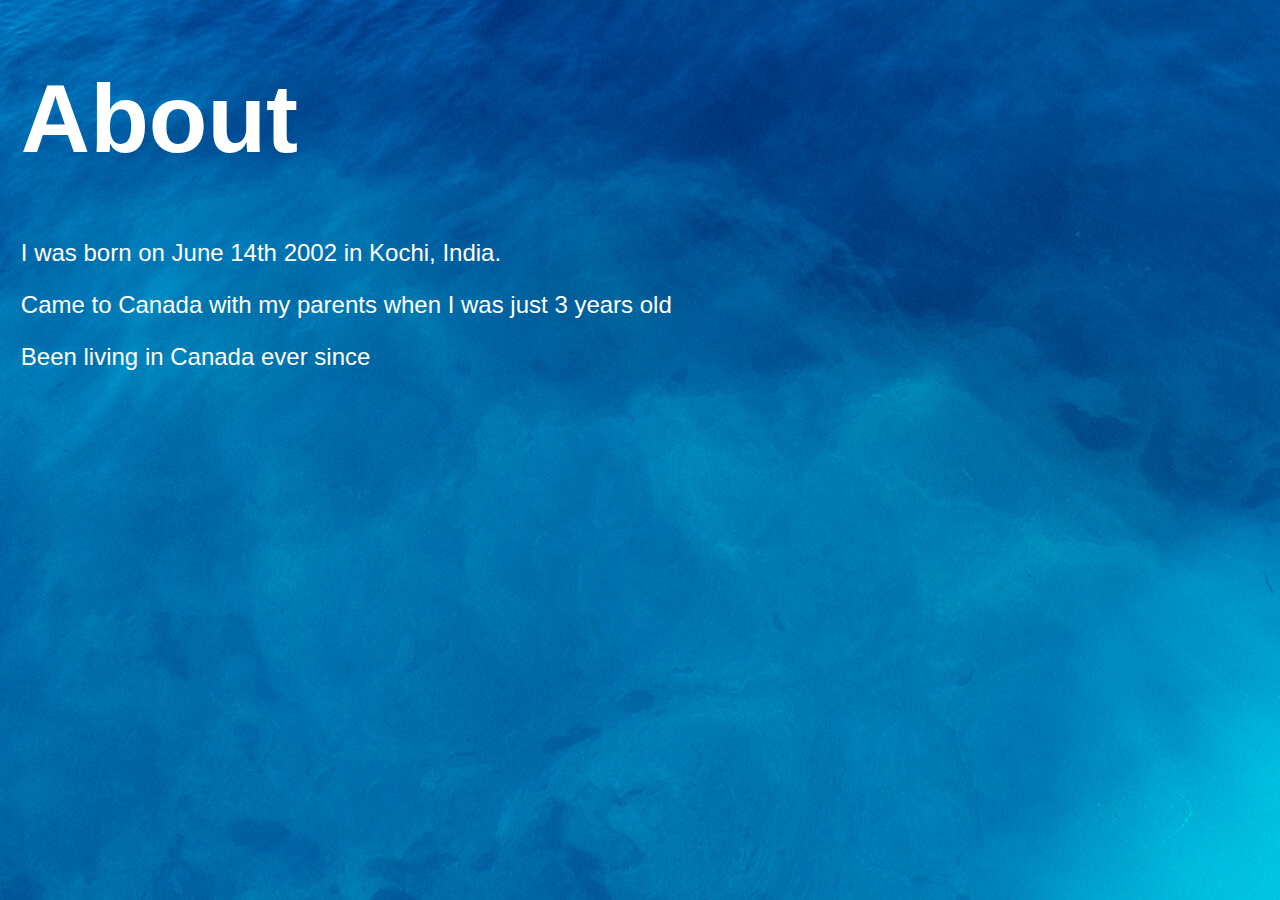
==== about.html @ 2481165e "first commit" ====
<!DOCTYPE html>
<html lang="en">
    <head>
        <meta charset="UTF-8" />
        <meta name="viewport" content="width=device-width, initial-scale=1.0" />
        <title>About</title>
        <link
            rel="stylesheet"
            href="https://cdnjs.cloudflare.com/ajax/libs/animate.css/4.1.1/animate.min.css"
        />
        <link rel="stylesheet" href="basestyle.css" />
        <link rel="stylesheet" href="opagesstyle.css">
    </head>
    <body>
        <h1 class="animate__animated animate__fadeInDown">About</h1>
        <div class="animate__animated animate__zoomIn" id="sentences">
            <p>I was born on June 14th 2002 in Kochi, India.</p>
            <p>Came to Canada with my parents when I was just 3 years old</p>
            <p>Been living in Canada ever since</p>
        </div>
    </body>
</html>
---- basestyle.css ----
body {
    background-color: black;
    font-family: -apple-system, BlinkMacSystemFont, 'Segoe UI', Roboto, Oxygen, Ubuntu, Cantarell, 'Open Sans', 'Helvetica Neue', sans-serif;
}

h1 {
    /*margin-top: 0.05%;*/
    /*font-size: 5em;*/
    text-align: center;
    color: white;
}

p {
    font-size: 1.2em;
    text-align: center;
    color: white;
}
---- opagesstyle.css ----
h1 {
    text-align: left;
    margin-left: 1vw;
    font-size: 6em;
}

p {
    text-align-last: left;
    margin-left: 1vw;
    font-size: 1.5em;
}

body {
    background-image: url(images/ocean1.png);
}
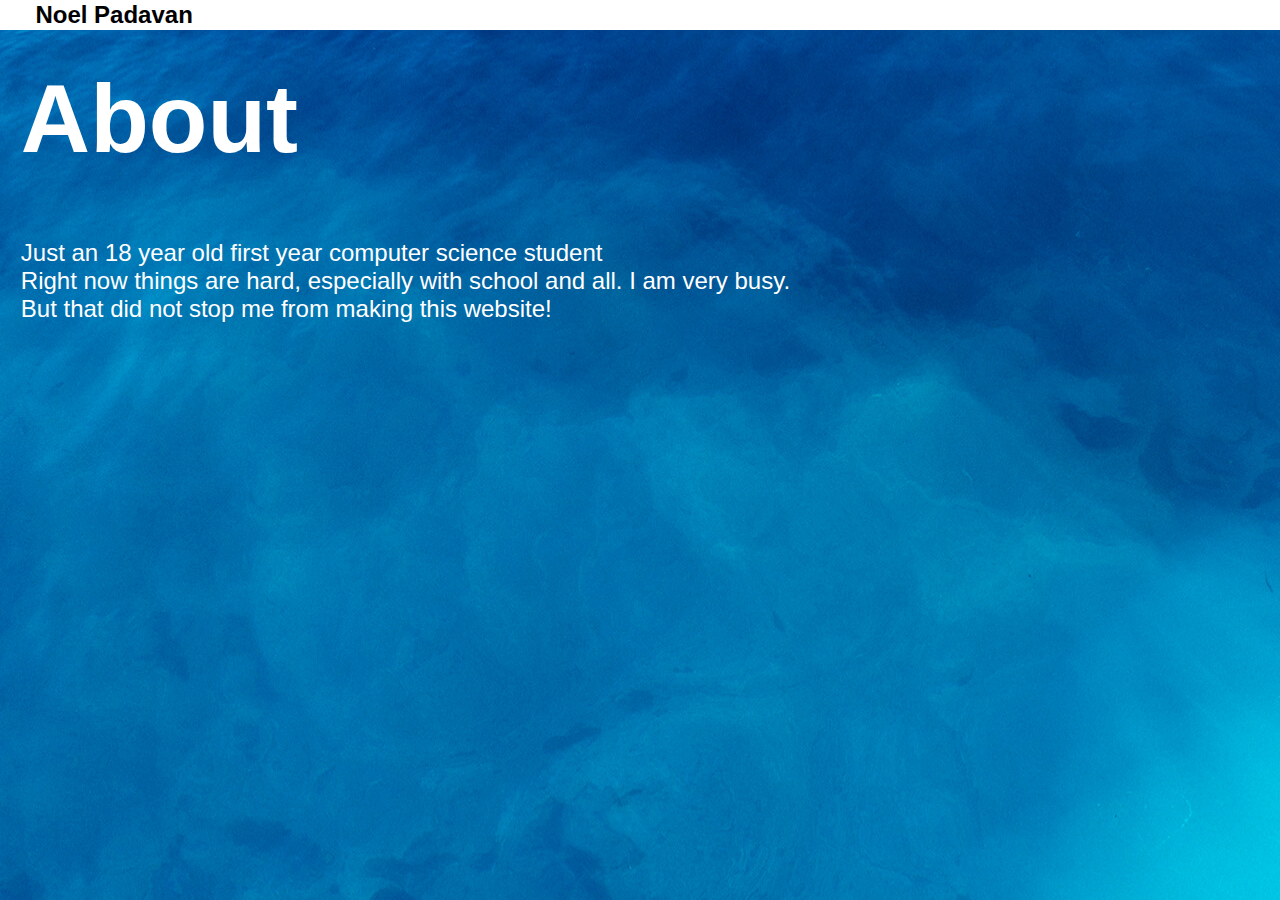
==== commit ce302eb8: "started work on about page" ====
--- a/about.html
+++ b/about.html
@@ -8,15 +8,24 @@
             rel="stylesheet"
             href="https://cdnjs.cloudflare.com/ajax/libs/animate.css/4.1.1/animate.min.css"
         />
-        <link rel="stylesheet" href="basestyle.css" />
-        <link rel="stylesheet" href="opagesstyle.css">
+        <link rel="stylesheet" href="css/basestyle.css" />
+        <link rel="stylesheet" href="css/opagesstyle.css" />
+        <link rel="stylesheet" href="css/aboutstyle.css" />
     </head>
     <body>
-        <h1 class="animate__animated animate__fadeInDown">About</h1>
-        <div class="animate__animated animate__zoomIn" id="sentences">
-            <p>I was born on June 14th 2002 in Kochi, India.</p>
-            <p>Came to Canada with my parents when I was just 3 years old</p>
-            <p>Been living in Canada ever since</p>
+        <header>
+            <nav>
+                <a href="">Noel Padavan</a>
+            </nav>
+        </header>
+        <h1 class="animate__animated animate__fadeIn">About</h1>
+        <div class="animate__animated animate__fadeIn" id="sentences">
+            <p>
+                Just an 18 year old first year computer science student <br />
+                Right now things are hard, especially with school and all. I am
+                very busy. <br />
+                But that did not stop me from making this website!
+            </p>
         </div>
     </body>
 </html>
--- a/css/basestyle.css
+++ b/css/basestyle.css
@@ -0,0 +1,17 @@
+body {
+    background-color: black;
+    font-family: -apple-system, BlinkMacSystemFont, 'Segoe UI', Roboto, Oxygen, Ubuntu, Cantarell, 'Open Sans', 'Helvetica Neue', sans-serif;
+}
+
+h1 {
+    /*margin-top: 0.05%;*/
+    /*font-size: 5em;*/
+    text-align: center;
+    color: white;
+}
+
+p {
+    font-size: 1.2em;
+    text-align: center;
+    color: white;
+}
--- a/css/opagesstyle.css
+++ b/css/opagesstyle.css
@@ -0,0 +1,15 @@
+h1 {
+    text-align: left;
+    font-size: 6em;
+    margin-left: 1vw;
+}
+
+p {
+    text-align-last: left;
+    font-size: 1.5em;
+    margin-left: 1vw;
+}
+
+body {
+    background-image: url(images/ocean1.png);
+}--- a/css/aboutstyle.css
+++ b/css/aboutstyle.css
@@ -0,0 +1,25 @@
+.animate__animated.animate__fadeIn {
+    --animate-duration: 2s;
+}
+
+header {
+    border-style: solid;
+    border-color: white;
+    background-color: white;
+    text-align: left;
+    overflow: hidden;
+    position: fixed;
+    line-height: 100%;
+    top: 0;
+    right: 0;
+    width: 100%;
+    font-family: -apple-system, BlinkMacSystemFont, 'Segoe UI', Roboto, Oxygen, Ubuntu, Cantarell, 'Open Sans', 'Helvetica Neue', sans-serif;
+    font-weight: bold;
+    font-size: 1.5em;
+}
+
+nav > a{
+    text-decoration: none;
+    color: black;
+    margin-left: 3vw;
+}
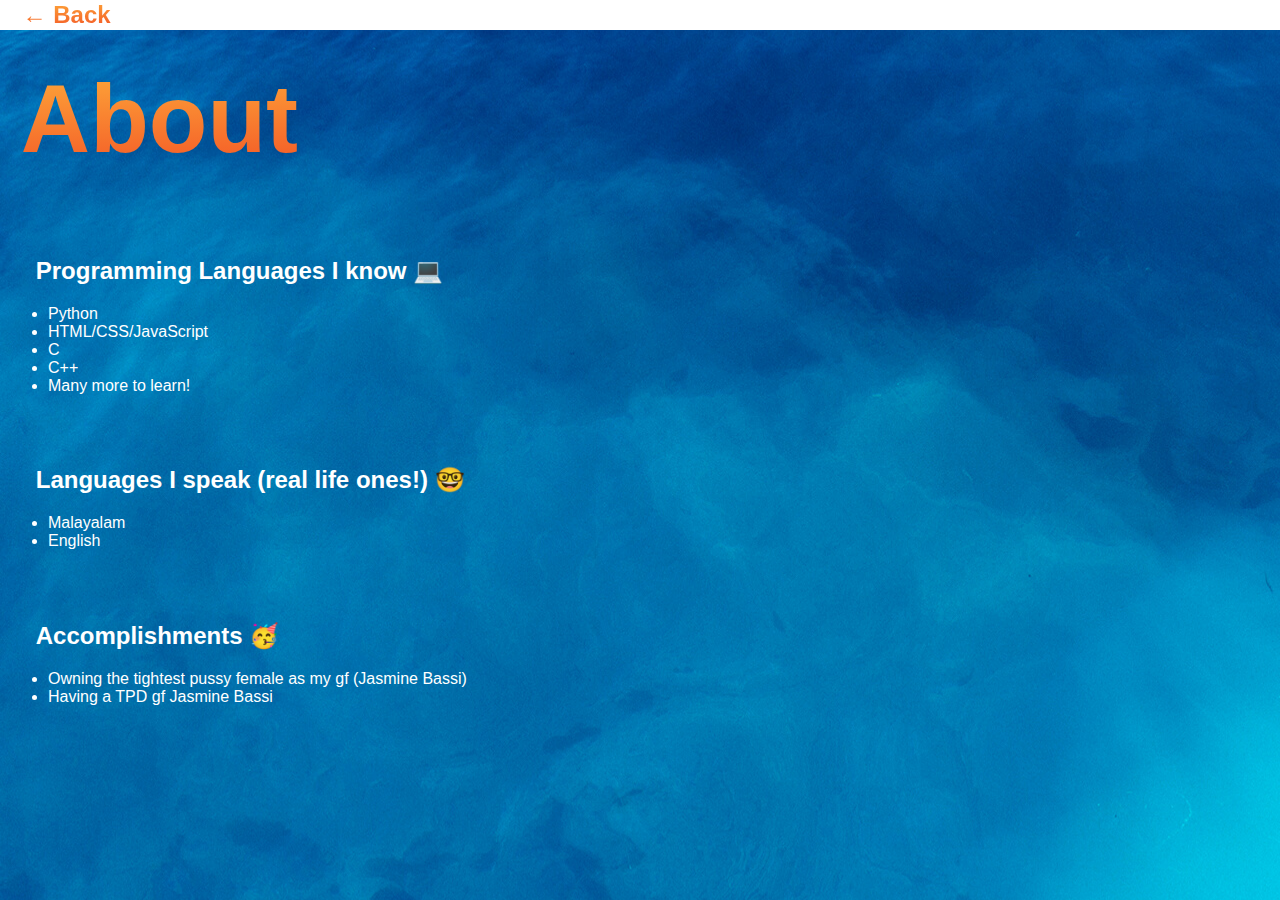
==== commit 54bf5ca9: "made website look awesome" ====
--- a/about.html
+++ b/about.html
@@ -15,17 +15,36 @@
     <body>
         <header>
             <nav>
-                <a href="">Noel Padavan</a>
+                <a href="index.html">← Back</a>
             </nav>
         </header>
-        <h1 class="animate__animated animate__fadeIn">About</h1>
-        <div class="animate__animated animate__fadeIn" id="sentences">
-            <p>
-                Just an 18 year old first year computer science student <br />
-                Right now things are hard, especially with school and all. I am
-                very busy. <br />
-                But that did not stop me from making this website!
-            </p>
+        <h1 class="animate__animated animate__fadeIn"><span>About</span></h1>
+        <br><br>
+        <div class="animate__animated animate__fadeIn" id="programminglangs">
+            <ul>
+                <h2>Programming Languages I know 💻</h2>
+                <li>Python</li>
+                <li>HTML/CSS/JavaScript</li>
+                <li>C</li>
+                <li>C++</li>
+                <li>Many more to learn!</li>
+            </ul>
+        </div>
+        <br><br>
+        <div class="animate__animated animate__fadeIn" id="languagesspoken">
+            <ul>
+                <h2>Languages I speak (real life ones!) 🤓</h2>
+                <li>Malayalam</li>
+                <li>English</li>
+            </ul>
+        </div>
+        <br><br>
+        <div class="animate__animated animate__fadeIn" id="accomplishments">
+            <ul>
+                <h2>Accomplishments 🥳</h2>
+                <li>Owning the tightest pussy female as my gf (Jasmine Bassi)</li>
+                <li>Having a TPD gf Jasmine Bassi</li>
+            </ul>
         </div>
     </body>
 </html>
--- a/css/aboutstyle.css
+++ b/css/aboutstyle.css
@@ -1,7 +1,7 @@
 .animate__animated.animate__fadeIn {
     --animate-duration: 2s;
 }
-
+/* controls everything for the header, makes it stick to top*/
 header {
     border-style: solid;
     border-color: white;
@@ -13,13 +13,65 @@
     top: 0;
     right: 0;
     width: 100%;
-    font-family: -apple-system, BlinkMacSystemFont, 'Segoe UI', Roboto, Oxygen, Ubuntu, Cantarell, 'Open Sans', 'Helvetica Neue', sans-serif;
     font-weight: bold;
     font-size: 1.5em;
+}
+
+#programminglangs {
+    margin-top: -3%;
+}
+
+h2 {
+    margin-left: -1%;
+    color: white;
+}
+
+ul {
+    color: white;
 }
 
 nav > a{
     text-decoration: none;
     color: black;
-    margin-left: 3vw;
+    margin-left: 2vw;
 }
+
+/* for writing purposes only 
+body {
+    background-image: none;
+}
+*/
+
+span {
+    background-image: -webkit-linear-gradient(92deg, #f35626, #feab3a);
+    background-clip: text;
+    -webkit-background-clip: text;
+    -webkit-text-fill-color: transparent;
+    -webkit-animation: hue 10s infinite linear;
+}
+
+@-webkit-keyframes hue {
+    from {
+        -webkit-filter: hue-rotate(0deg);
+    }
+    to {
+        -webkit-filter: hue-rotate(-360deg);
+    }
+}
+
+nav > a {
+    background-image: -webkit-linear-gradient(92deg, #f35626, #feab3a);
+    background-clip: text;
+    -webkit-background-clip: text;
+    -webkit-text-fill-color: transparent;
+    -webkit-animation: hue 10s infinite linear;
+}
+
+@-webkit-keyframes hue {
+    from {
+        -webkit-filter: hue-rotate(0deg);
+    }
+    to {
+        -webkit-filter: hue-rotate(-360deg);
+    }
+}
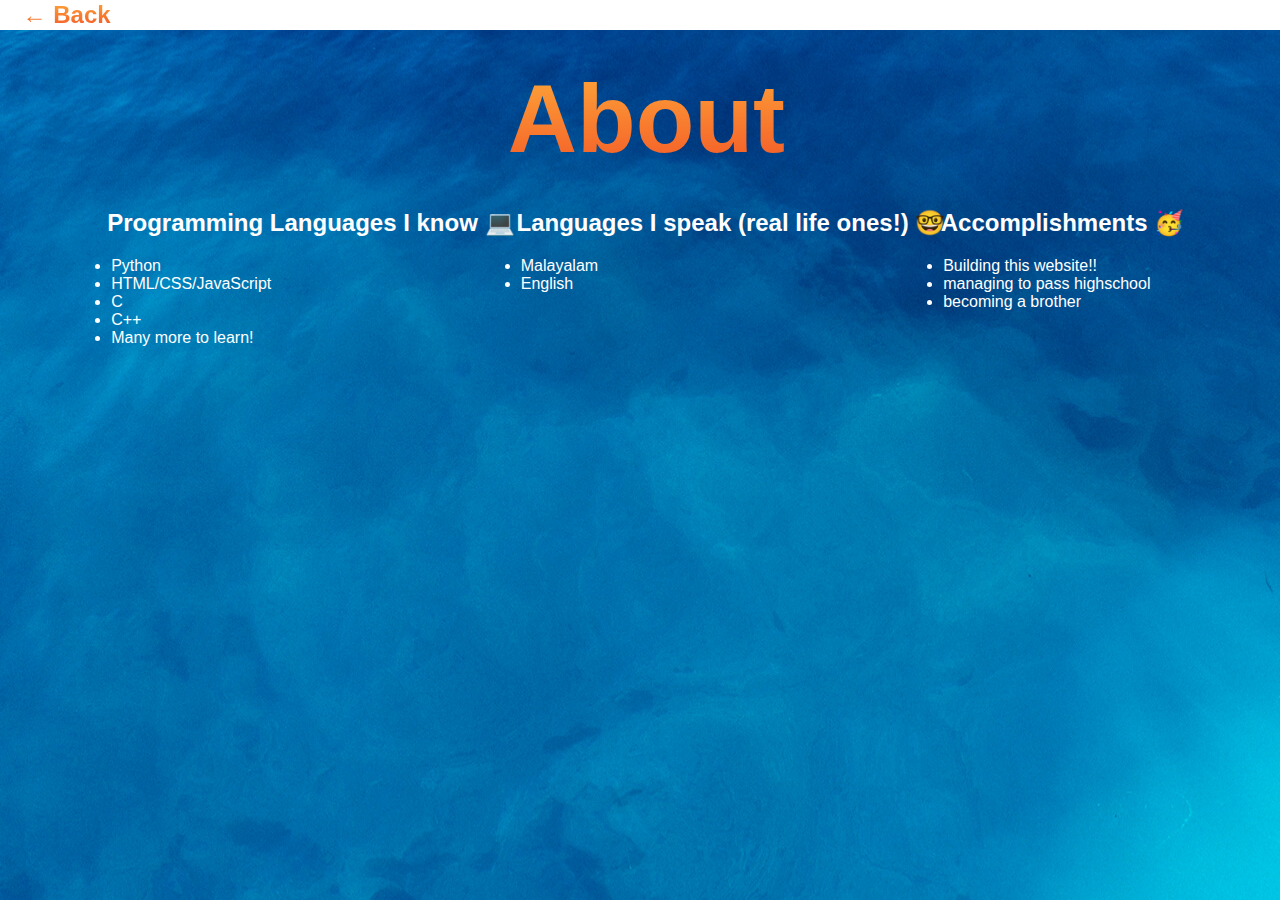
==== commit 091f9725: "some awesome stuff" ====
--- a/about.html
+++ b/about.html
@@ -13,38 +13,40 @@
         <link rel="stylesheet" href="css/aboutstyle.css" />
     </head>
     <body>
-        <header>
+        <header class="animate__animated animate__bounceInDown">
             <nav>
                 <a href="index.html">← Back</a>
             </nav>
         </header>
-        <h1 class="animate__animated animate__fadeIn"><span>About</span></h1>
+        <h1 class="animate__animated animate__bounceInDown"><span>About</span></h1>
         <br><br>
-        <div class="animate__animated animate__fadeIn" id="programminglangs">
-            <ul>
-                <h2>Programming Languages I know 💻</h2>
-                <li>Python</li>
-                <li>HTML/CSS/JavaScript</li>
-                <li>C</li>
-                <li>C++</li>
-                <li>Many more to learn!</li>
-            </ul>
-        </div>
-        <br><br>
-        <div class="animate__animated animate__fadeIn" id="languagesspoken">
-            <ul>
-                <h2>Languages I speak (real life ones!) 🤓</h2>
-                <li>Malayalam</li>
-                <li>English</li>
-            </ul>
-        </div>
-        <br><br>
-        <div class="animate__animated animate__fadeIn" id="accomplishments">
-            <ul>
-                <h2>Accomplishments 🥳</h2>
-                <li>Owning the tightest pussy female as my gf (Jasmine Bassi)</li>
-                <li>Having a TPD gf Jasmine Bassi</li>
-            </ul>
-        </div>
+        <div id="lists">
+            <div class="animate__animated animate__fadeIn" id="programminglangs">
+                <ul>
+                    <h2>Programming Languages I know 💻</h2>
+                    <li>Python</li>
+                    <li>HTML/CSS/JavaScript</li>
+                    <li>C</li>
+                    <li>C++</li>
+                    <li>Many more to learn!</li>
+                </ul>
+            </div>
+            <br><br>
+            <div class="animate__animated animate__fadeIn" id="languagesspoken">
+                <ul>
+                    <h2>Languages I speak (real life ones!) 🤓</h2>
+                    <li>Malayalam</li>
+                    <li>English</li>
+                </ul>
+            </div>
+            <br><br>
+            <div class="animate__animated animate__fadeIn" id="accomplishments">
+                <ul>
+                    <h2>Accomplishments 🥳</h2>
+                    <li>Building this website!!</li>
+                    <li>managing to pass highschool</li>
+                    <li>becoming a brother</li>
+                </ul>
+            </div>
     </body>
 </html>
--- a/css/aboutstyle.css
+++ b/css/aboutstyle.css
@@ -1,5 +1,9 @@
 .animate__animated.animate__fadeIn {
     --animate-duration: 2s;
+}
+
+#programminglangs, #languagesspoken, #accomplishments {
+    animation-delay: 1s;
 }
 /* controls everything for the header, makes it stick to top*/
 header {
@@ -17,9 +21,31 @@
     font-size: 1.5em;
 }
 
+h1 {
+    text-align: center;
+}
+
+/* lines all the lists side by side in the most primitive way */
+#lists {
+    margin-left: 5%;
+}
 #programminglangs {
-    margin-top: -3%;
+    position: absolute;
+    top: 21%;
 }
+
+#languagesspoken {
+    position: absolute;
+    top: 21%;
+    margin-left: 32%;
+}
+
+#accomplishments {
+    position: absolute;
+    top: 21%;
+    margin-left: 65%;
+}
+
 
 h2 {
     margin-left: -1%;
@@ -39,8 +65,7 @@
 /* for writing purposes only 
 body {
     background-image: none;
-}
-*/
+}*/
 
 span {
     background-image: -webkit-linear-gradient(92deg, #f35626, #feab3a);
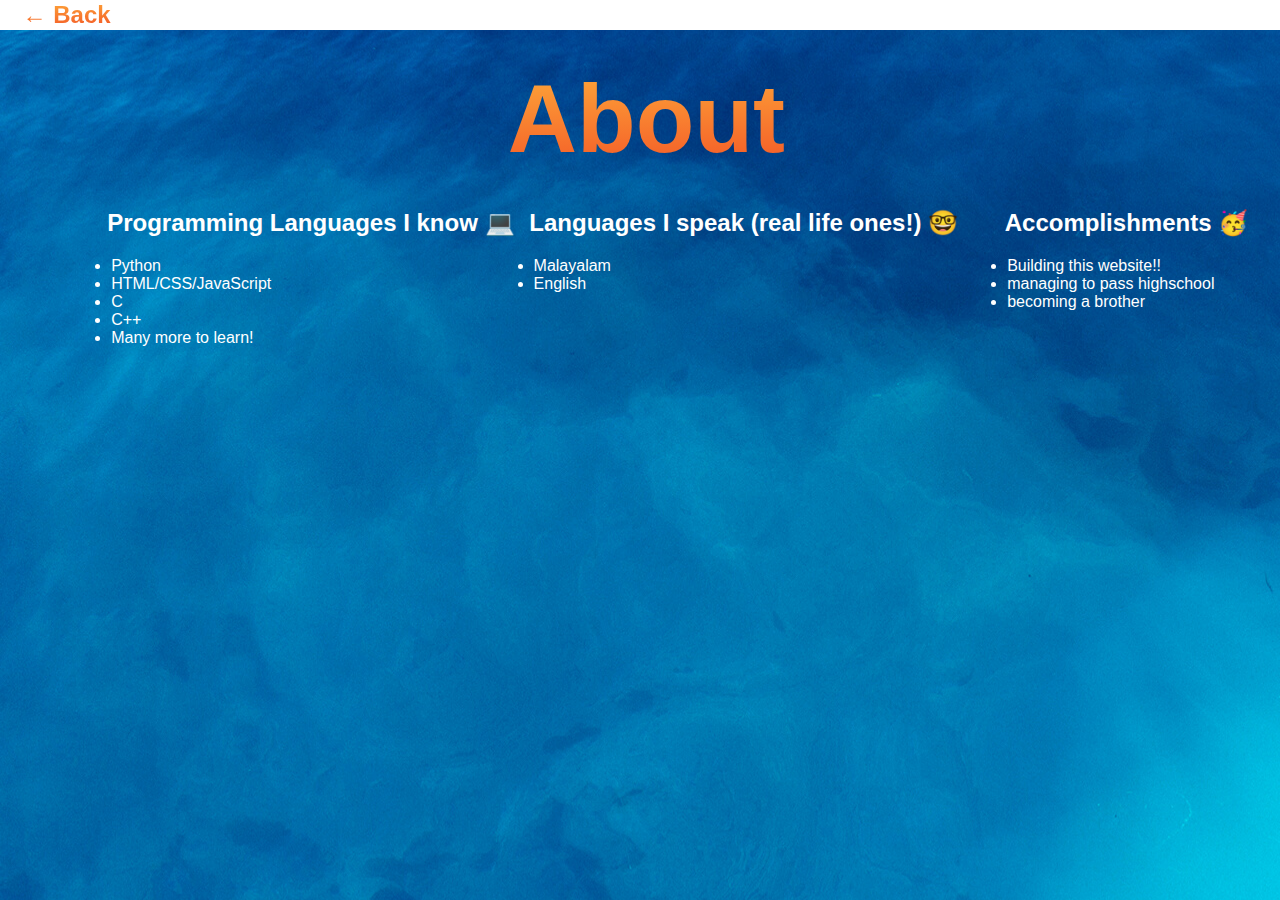
==== commit 63c8b2df: "added a bunch of spans for emojis" ====
--- a/about.html
+++ b/about.html
@@ -18,12 +18,12 @@
                 <a href="index.html">← Back</a>
             </nav>
         </header>
-        <h1 class="animate__animated animate__bounceInDown"><span>About</span></h1>
+        <h1 class="animate__animated animate__bounceInDown"><span id="about">About</span></h1>
         <br><br>
         <div id="lists">
             <div class="animate__animated animate__fadeIn" id="programminglangs">
                 <ul>
-                    <h2>Programming Languages I know 💻</h2>
+                    <h2>Programming Languages I know <span id="laptop">💻</span></h2>
                     <li>Python</li>
                     <li>HTML/CSS/JavaScript</li>
                     <li>C</li>
@@ -34,7 +34,7 @@
             <br><br>
             <div class="animate__animated animate__fadeIn" id="languagesspoken">
                 <ul>
-                    <h2>Languages I speak (real life ones!) 🤓</h2>
+                    <h2>Languages I speak (real life ones!) <span id="nerd">🤓</span></h2>
                     <li>Malayalam</li>
                     <li>English</li>
                 </ul>
@@ -42,7 +42,7 @@
             <br><br>
             <div class="animate__animated animate__fadeIn" id="accomplishments">
                 <ul>
-                    <h2>Accomplishments 🥳</h2>
+                    <h2>Accomplishments <span id="celebrate">🥳</span></h2>
                     <li>Building this website!!</li>
                     <li>managing to pass highschool</li>
                     <li>becoming a brother</li>
--- a/css/aboutstyle.css
+++ b/css/aboutstyle.css
@@ -5,6 +5,7 @@
 #programminglangs, #languagesspoken, #accomplishments {
     animation-delay: 1s;
 }
+
 /* controls everything for the header, makes it stick to top*/
 header {
     border-style: solid;
@@ -37,15 +38,14 @@
 #languagesspoken {
     position: absolute;
     top: 21%;
-    margin-left: 32%;
+    margin-left: 33%;
 }
 
 #accomplishments {
     position: absolute;
     top: 21%;
-    margin-left: 65%;
+    margin-left: 70%;
 }
-
 
 h2 {
     margin-left: -1%;
@@ -67,7 +67,7 @@
     background-image: none;
 }*/
 
-span {
+#about {
     background-image: -webkit-linear-gradient(92deg, #f35626, #feab3a);
     background-clip: text;
     -webkit-background-clip: text;
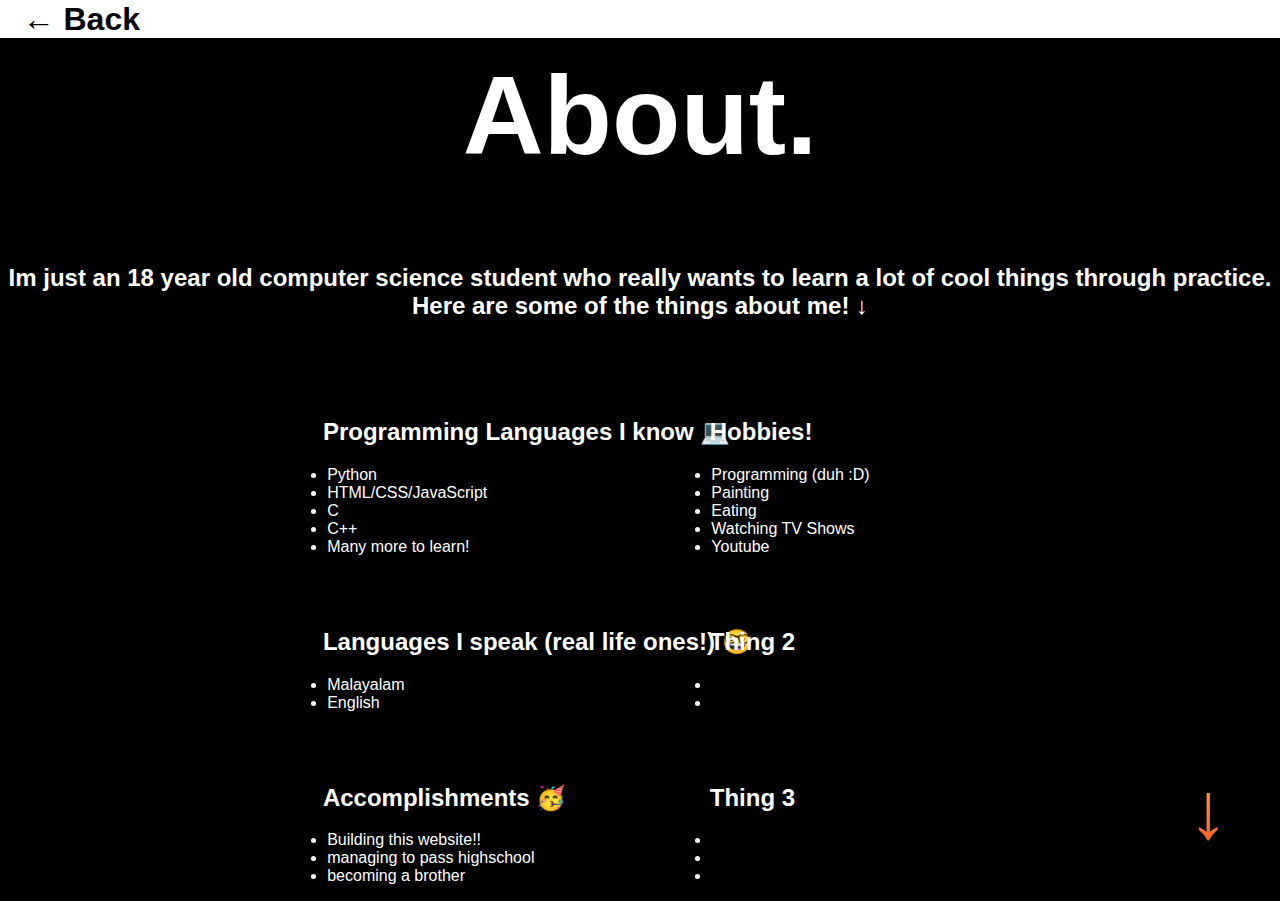
==== commit 20d0d072: "did a major rehaul on About page" ====
--- a/about.html
+++ b/about.html
@@ -18,35 +18,75 @@
                 <a href="index.html">← Back</a>
             </nav>
         </header>
-        <h1 class="animate__animated animate__bounceInDown"><span id="about">About</span></h1>
+        <h1 class="animate__animated animate__bounceInDown"><span id="about">About.</span></h1>
         <br><br>
-        <div id="lists">
-            <div class="animate__animated animate__fadeIn" id="programminglangs">
-                <ul>
-                    <h2>Programming Languages I know <span id="laptop">💻</span></h2>
-                    <li>Python</li>
-                    <li>HTML/CSS/JavaScript</li>
-                    <li>C</li>
-                    <li>C++</li>
-                    <li>Many more to learn!</li>
-                </ul>
+
+        <div id="bio" class="animate__animated animate__fadeIn">
+            <p>Im just an 18 year old computer science student who really wants to learn a lot of cool things through practice. <br> Here are some of the things about me! ↓</p>
+        </div>
+
+        <div id="container">
+            <div id="lists">
+                <div id="list1">
+                    <div id="programminglangs" class="animate__animated animate__bounceIn">
+                        <ul>
+                            <h2>Programming Languages I know <span id="laptop">💻</span></h2>
+                            <li>Python</li>
+                            <li>HTML/CSS/JavaScript</li>
+                            <li>C</li>
+                            <li>C++</li>
+                            <li>Many more to learn!</li>
+                        </ul>
+                    </div>
+                    <br><br>
+                    <div id="languagesspoken" class="animate__animated animate__bounceIn">
+                        <ul>
+                            <h2>Languages I speak (real life ones!) <span id="nerd">🤓</span></h2>
+                            <li>Malayalam</li>
+                            <li>English</li>
+                        </ul>
+                    </div>
+                    <br><br>
+                    <div id="accomplishments" class="animate__animated animate__bounceIn">
+                        <ul>
+                            <h2>Accomplishments <span id="celebrate">🥳</span></h2>
+                            <li>Building this website!!</li>
+                            <li>managing to pass highschool</li>
+                            <li>becoming a brother</li>
+                        </ul>
+                    </div>
+                </div>
+
+                <div id="list2">
+                    <div id="l1" class="animate__animated animate__bounceIn">
+                        <ul>
+                            <h2>Hobbies!</h2>
+                            <li>Programming (duh :D)</li>
+                            <li>Painting</li>
+                            <li>Eating</li>
+                            <li>Watching TV Shows</li>
+                            <li>Youtube</li>
+                        </ul>
+                    </div>
+                    <br><br>
+                    <div id="l2" class="animate__animated animate__bounceIn">
+                        <ul>
+                            <h2>Thing 2</h2>
+                            <li></li>
+                            <li></li>
+                        </ul>
+                    </div>
+                    <br><br>
+                    <div id="l3" class="animate__animated animate__bounceIn">
+                        <ul>
+                        <h2>Thing 3</h2>
+                        <li></li>
+                        <li></li>
+                        <li></li>
+                    </ul>
+                </div>
             </div>
-            <br><br>
-            <div class="animate__animated animate__fadeIn" id="languagesspoken">
-                <ul>
-                    <h2>Languages I speak (real life ones!) <span id="nerd">🤓</span></h2>
-                    <li>Malayalam</li>
-                    <li>English</li>
-                </ul>
-            </div>
-            <br><br>
-            <div class="animate__animated animate__fadeIn" id="accomplishments">
-                <ul>
-                    <h2>Accomplishments <span id="celebrate">🥳</span></h2>
-                    <li>Building this website!!</li>
-                    <li>managing to pass highschool</li>
-                    <li>becoming a brother</li>
-                </ul>
-            </div>
+            <footer>↓</footer>
+        </div>
     </body>
 </html>
--- a/css/opagesstyle.css
+++ b/css/opagesstyle.css
@@ -1,15 +1,14 @@
 h1 {
     text-align: left;
-    font-size: 6em;
-    margin-left: 1vw;
+    font-size: 7em;
 }
 
 p {
-    text-align-last: left;
     font-size: 1.5em;
-    margin-left: 1vw;
 }
 
+/*
 body {
     background-image: url(images/ocean1.png);
-}+}
+*/--- a/css/aboutstyle.css
+++ b/css/aboutstyle.css
@@ -2,9 +2,35 @@
     --animate-duration: 2s;
 }
 
-#programminglangs, #languagesspoken, #accomplishments {
+/* makes the things on the lists bounce */ 
+#bio {
     animation-delay: 1s;
 }
+
+#programminglangs {
+    animation-delay: 2s;
+}
+
+#languagesspoken {
+    animation-delay: 2.5s;
+}
+
+#accomplishments {
+    animation-delay: 3s;
+}
+
+#l1 {
+    animation-delay: 3.5s;
+}
+
+#l2 {
+    animation-delay: 4s;
+}
+
+#l3 {
+    animation-delay: 4.5s;
+}
+
 
 /* controls everything for the header, makes it stick to top*/
 header {
@@ -19,32 +45,60 @@
     right: 0;
     width: 100%;
     font-weight: bold;
-    font-size: 1.5em;
+    font-size: 2em;
 }
 
 h1 {
+    margin-top: 4%;
     text-align: center;
+    /* border-style: solid; */
 }
 
-/* lines all the lists side by side in the most primitive way */
-#lists {
-    margin-left: 5%;
-}
-#programminglangs {
-    position: absolute;
-    top: 21%;
+#bio {
+    margin-top: -4%;
+    text-align: center;
+    font-weight: bold;
 }
 
-#languagesspoken {
-    position: absolute;
-    top: 21%;
-    margin-left: 33%;
+#container {
+    position: relative;
 }
 
-#accomplishments {
+#lists {
     position: absolute;
-    top: 21%;
-    margin-left: 70%;
+    left: 15%;
+    /* border-style: solid; */
+    /* border-color: white; */
+    width: 70vw;    /* SET TO 70vw */
+    height: 60vh;   /* SET TO 60vh */
+}
+
+footer {
+    color: white;
+    font-size: 5em;
+    font-weight: bold;
+    position: absolute;
+    bottom: 5%;
+    right: -15%;
+}
+
+#list1 {
+    position: absolute;
+    /* border-style: solid; */
+    /* border-color: white; */
+    top: 10%;
+    left: 10%;
+    
+    
+}
+
+#list2 {
+    position: absolute;
+    /* border-style: solid; */
+    /* border-color: white; */
+    top: 10%;
+    right: 25%;
+    
 }
 
 h2 {
@@ -62,12 +116,8 @@
     margin-left: 2vw;
 }
 
-/* for writing purposes only 
-body {
-    background-image: none;
-}*/
-
-#about {
+/* makes arrow to scroll down change colours */
+footer {
     background-image: -webkit-linear-gradient(92deg, #f35626, #feab3a);
     background-clip: text;
     -webkit-background-clip: text;
@@ -84,19 +134,8 @@
     }
 }
 
-nav > a {
-    background-image: -webkit-linear-gradient(92deg, #f35626, #feab3a);
-    background-clip: text;
-    -webkit-background-clip: text;
-    -webkit-text-fill-color: transparent;
-    -webkit-animation: hue 10s infinite linear;
+
+nav > a:hover {
+    color: blue;
 }
 
-@-webkit-keyframes hue {
-    from {
-        -webkit-filter: hue-rotate(0deg);
-    }
-    to {
-        -webkit-filter: hue-rotate(-360deg);
-    }
-}
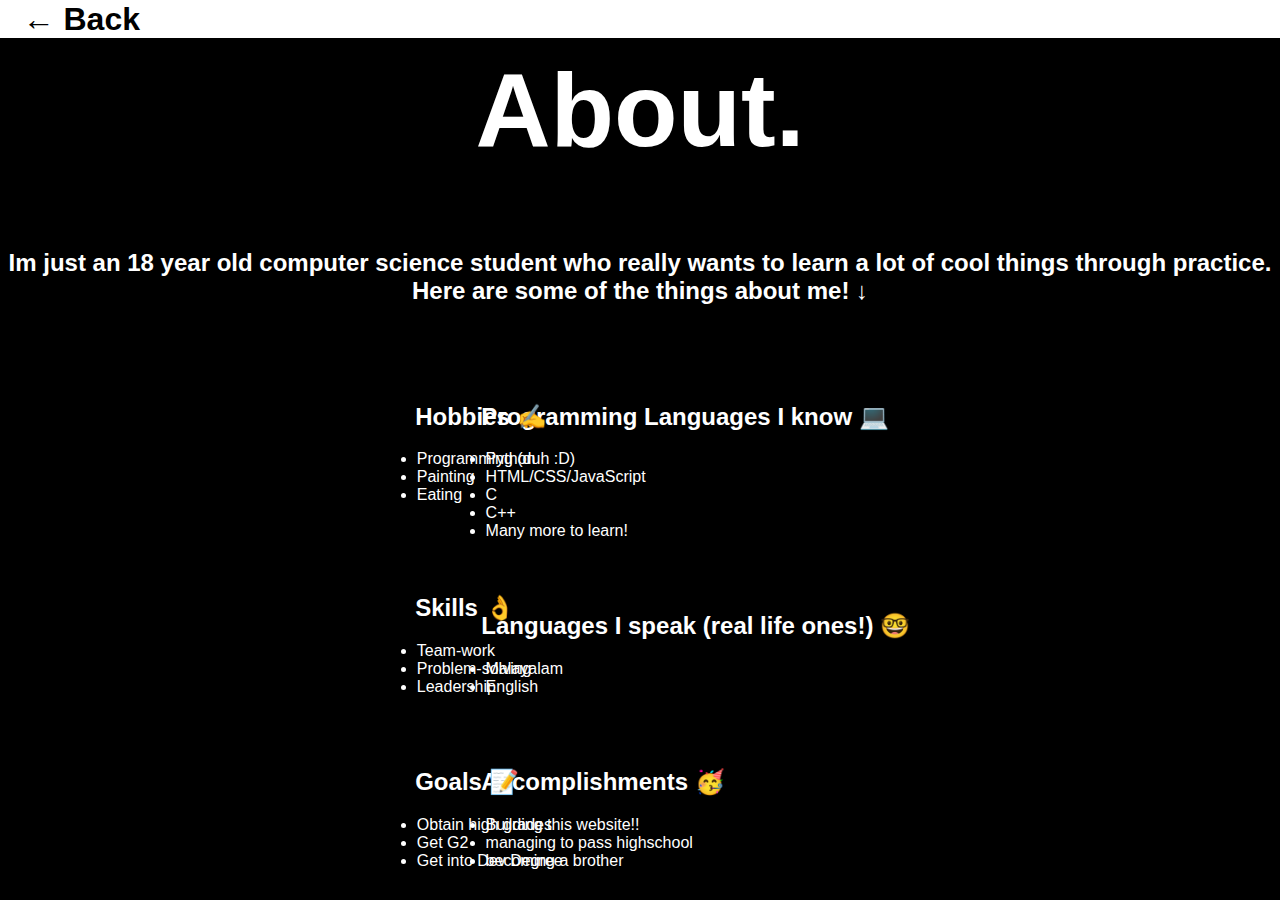
==== commit 39a86f8b: "things working good" ====
--- a/about.html
+++ b/about.html
@@ -60,33 +60,33 @@
                 <div id="list2">
                     <div id="l1" class="animate__animated animate__bounceIn">
                         <ul>
-                            <h2>Hobbies!</h2>
+                            <h2>Hobbies ✍️</h2>
                             <li>Programming (duh :D)</li>
                             <li>Painting</li>
                             <li>Eating</li>
-                            <li>Watching TV Shows</li>
-                            <li>Youtube</li>
+                            <br>
                         </ul>
                     </div>
                     <br><br>
                     <div id="l2" class="animate__animated animate__bounceIn">
                         <ul>
-                            <h2>Thing 2</h2>
-                            <li></li>
-                            <li></li>
+                            <h2>Skills 👌</h2>
+                            <li>Team-work</li>
+                            <li>Problem-solving</li>
+                            <li>Leadership</li>
                         </ul>
                     </div>
                     <br><br>
                     <div id="l3" class="animate__animated animate__bounceIn">
                         <ul>
-                        <h2>Thing 3</h2>
-                        <li></li>
-                        <li></li>
-                        <li></li>
-                    </ul>
+                            <h2>Goals 📝</h2>
+                            <li>Obtain high grades</li>
+                            <li>Get G2</li>
+                            <li>Get into Dev Degree</li>
+                        </ul>
+                    </div>
                 </div>
             </div>
-            <footer>↓</footer>
         </div>
     </body>
 </html>
--- a/css/opagesstyle.css
+++ b/css/opagesstyle.css
@@ -1,6 +1,6 @@
 h1 {
     text-align: left;
-    font-size: 7em;
+    font-size: 6.5em;
 }
 
 p {
--- a/css/aboutstyle.css
+++ b/css/aboutstyle.css
@@ -7,27 +7,27 @@
     animation-delay: 1s;
 }
 
-#programminglangs {
+#l1 {
     animation-delay: 2s;
 }
 
-#languagesspoken {
+#l2 {
     animation-delay: 2.5s;
 }
 
-#accomplishments {
+#l3 {
     animation-delay: 3s;
 }
 
-#l1 {
+#programminglangs {
     animation-delay: 3.5s;
 }
 
-#l2 {
+#languagesspoken {
     animation-delay: 4s;
 }
 
-#l3 {
+#accomplishments {
     animation-delay: 4.5s;
 }
 
@@ -73,23 +73,12 @@
     height: 60vh;   /* SET TO 60vh */
 }
 
-footer {
-    color: white;
-    font-size: 5em;
-    font-weight: bold;
-    position: absolute;
-    bottom: 5%;
-    right: -15%;
-}
-
 #list1 {
     position: absolute;
     /* border-style: solid; */
     /* border-color: white; */
     top: 10%;
-    left: 10%;
-    
-    
+    right: 20%;
 }
 
 #list2 {
@@ -97,8 +86,7 @@
     /* border-style: solid; */
     /* border-color: white; */
     top: 10%;
-    right: 25%;
-    
+    left: 20%;
 }
 
 h2 {
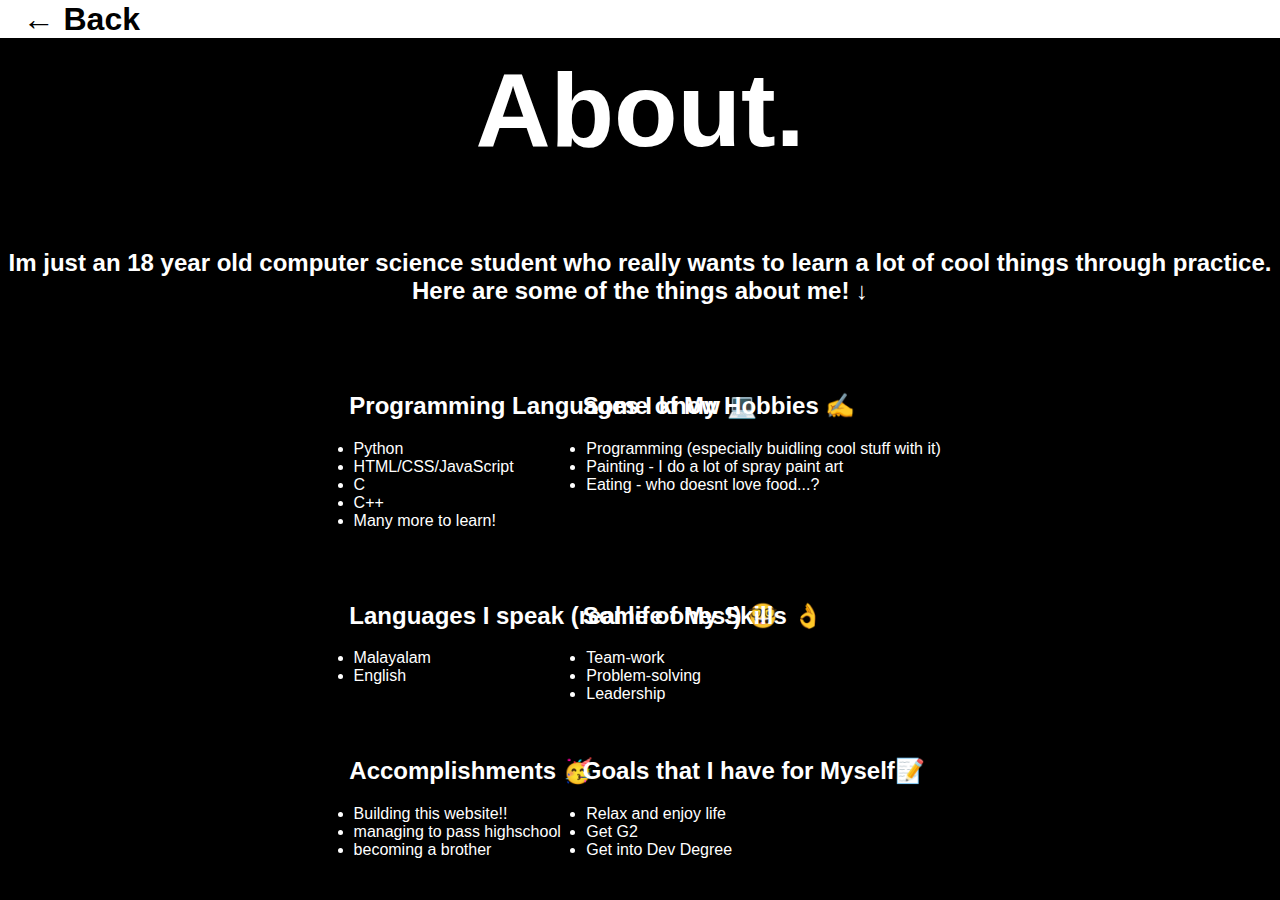
==== commit d01a7b82: "did some adjustments on About Page" ====
--- a/about.html
+++ b/about.html
@@ -60,27 +60,27 @@
                 <div id="list2">
                     <div id="l1" class="animate__animated animate__bounceIn">
                         <ul>
-                            <h2>Hobbies ✍️</h2>
-                            <li>Programming (duh :D)</li>
-                            <li>Painting</li>
-                            <li>Eating</li>
+                            <h2>Some of My Hobbies ✍️</h2>
+                            <li>Programming (especially buidling cool stuff with it)</li>
+                            <li>Painting - I do a lot of spray paint art</li>
+                            <li>Eating - who doesnt love food...?</li>
                             <br>
                         </ul>
                     </div>
-                    <br><br>
+                    <br><br><br>
                     <div id="l2" class="animate__animated animate__bounceIn">
                         <ul>
-                            <h2>Skills 👌</h2>
+                            <h2>Some of My Skills 👌</h2>
                             <li>Team-work</li>
                             <li>Problem-solving</li>
                             <li>Leadership</li>
                         </ul>
                     </div>
-                    <br><br>
+                    <br>
                     <div id="l3" class="animate__animated animate__bounceIn">
                         <ul>
-                            <h2>Goals 📝</h2>
-                            <li>Obtain high grades</li>
+                            <h2>Goals that I have for Myself📝</h2>
+                            <li>Relax and enjoy life</li>
                             <li>Get G2</li>
                             <li>Get into Dev Degree</li>
                         </ul>
--- a/css/aboutstyle.css
+++ b/css/aboutstyle.css
@@ -7,27 +7,27 @@
     animation-delay: 1s;
 }
 
-#l1 {
+#programminglangs {
     animation-delay: 2s;
 }
 
-#l2 {
+#languagesspoken {
     animation-delay: 2.5s;
 }
 
-#l3 {
+#accomplishments {
     animation-delay: 3s;
 }
 
-#programminglangs {
+#l1 {
     animation-delay: 3.5s;
 }
 
-#languagesspoken {
+#l2 {
     animation-delay: 4s;
 }
 
-#accomplishments {
+#l3 {
     animation-delay: 4.5s;
 }
 
@@ -65,8 +65,8 @@
 }
 
 #lists {
-    position: absolute;
-    left: 15%;
+    position: relative;
+    left: 10%;
     /* border-style: solid; */
     /* border-color: white; */
     width: 70vw;    /* SET TO 70vw */
@@ -77,16 +77,16 @@
     position: absolute;
     /* border-style: solid; */
     /* border-color: white; */
-    top: 10%;
-    right: 20%;
+    top: 8%;
+    left: 20%;
 }
 
 #list2 {
     position: absolute;
     /* border-style: solid; */
     /* border-color: white; */
-    top: 10%;
-    left: 20%;
+    top: 8%;
+    right: 10%;
 }
 
 h2 {
@@ -104,7 +104,7 @@
     margin-left: 2vw;
 }
 
-/* makes arrow to scroll down change colours */
+/* makes arrow to scroll down change colours 
 footer {
     background-image: -webkit-linear-gradient(92deg, #f35626, #feab3a);
     background-clip: text;
@@ -121,7 +121,7 @@
         -webkit-filter: hue-rotate(-360deg);
     }
 }
-
+*/
 
 nav > a:hover {
     color: blue;
